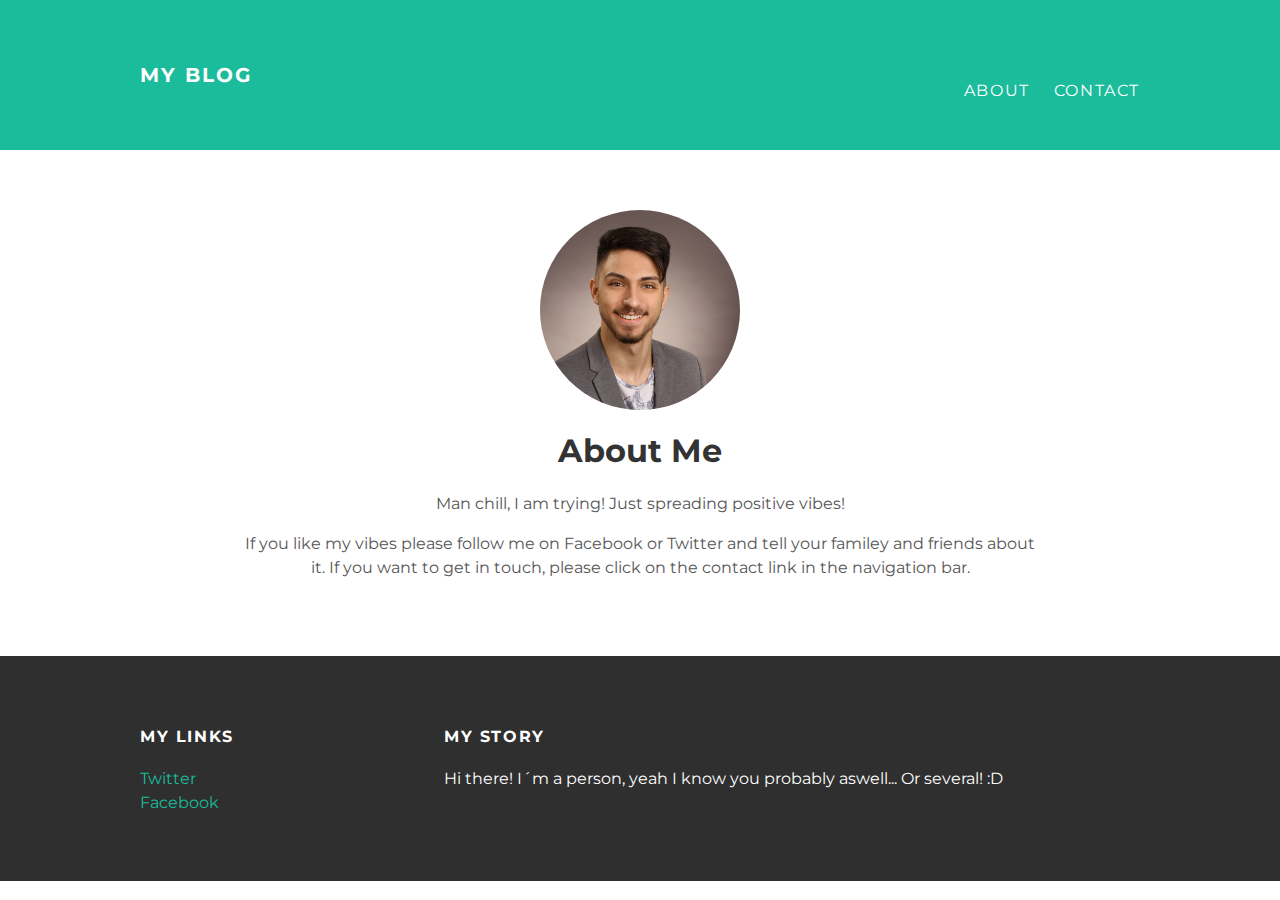
==== about.html @ 6a775ac5 "Add files via upload" ====
<!DOCTYPE html>
<html>
  <head>
    <title>My blog</title>
    <link rel="stylesheet" type="text/css" href="styles.css">
  </head>
  <body>
    <div id="header">
    <div class="container">
      <a id="header-title" href="index.html">My blog</a>
      <ul id="header-nav">
        <li><a href="about.html">About</a></li>
        <li><a href="mailto:bmarcush2@yahoo.de">Contact</a></li>
      </ul>
    </div>
    </div>
    <div id="content">
      <div class="container">
        <div class="about">
          <div class="about-author">
            <img src="me.jpg">
          </div>
          <h1 class="about-title">About Me</h1>
          <div class="about-content">
            <p>Man chill, I am trying! Just spreading positive vibes!</p>
            <p>If you like my vibes please follow me on Facebook or Twitter and tell your familey and friends about it. If you want to get in touch, please click on the contact link in the navigation bar.</p>
          </div>
        </div>
      </div>
    </div>
    <div id="footer">
    <div class="container">
      <div class="column">
        <h4>My Links</h4>
        <p>
          <a href="https://twitter.com/marcus_bozkus">Twitter</a>
          <br>
          <a href="https://www.facebook.com/marcus.bozkus">Facebook</a>
        </p>
      </div>
      <div class="column">
        <h4>My Story</h4>
        <p>Hi there! I´m a person, yeah I know you probably aswell... Or several! :D</p>
      </div>
    </div>
    </div>
  </body>
</html>
---- styles.css ----
@import url(http://fonts.googleapis.com/css?family=Montserrat:400,700);

body {
  color: #555;
  margin: 0;

  font-family: 'Montserrat', sans-serif;
}

a {
  color: #1abc9c;
  text-decoration: none;
}

a:hover {
  color: #F6A623;
}

h1, h2, h3, h4 {
  color: #333;
}

p {
  line-height: 1.5;
}

#header {
  background-color: #1abc9c;
  height: 150px;
  line-height: 150px;
}

#header a {
  color: white;
  text-decoration: none;

  text-transform: uppercase;
  letter-spacing: 0.1em;
}

#header a:hover {
  color: #222;
}

#header-title {
  display: block;
  float: left;

  font-size: 20px;
  font-weight: bold;
}

#header-nav {
  display: block;
  float: right;
}

#header-nav li {
  display: inline;
  padding-left: 20px;
  margin-top: 0;
}

.container {
  max-width: 1000px;
  margin: 0 auto;
}

#footer {
  background-color: #2f2f2f;
  padding: 50px 0;
}

.column {
  min-width: 300px;
  display: inline-block;
  vertical-align: top;
}

#footer h4 {
  color: white;
  text-transform: uppercase;
  letter-spacing: 0.1em;
}

#footer p {
  color: white;
}

.about {
  text-align: center;
}

.post, .about {
  max-width: 800px;
  margin: 0 auto;
  padding: 60px 0;
}

.post-container:nth-child(even) {
  background-color: #CCC;
}

.post-author img {
  width: 50px;
  height: 50px;
  border-radius: 50%;
  vertical-align: middle;
}

.about-author img {
  width: 200px;
  height: 200px;
  border-radius: 50%;
  vertical-align: middle;
}

.post-author span {
  margin-left: 16px;
}

.post-date, {
  color: #D2D2D2;;

  font-size: 14px;
  font-weight: bold;

  text-transform: uppercase;
  letter-spacing: 0.1em;
}
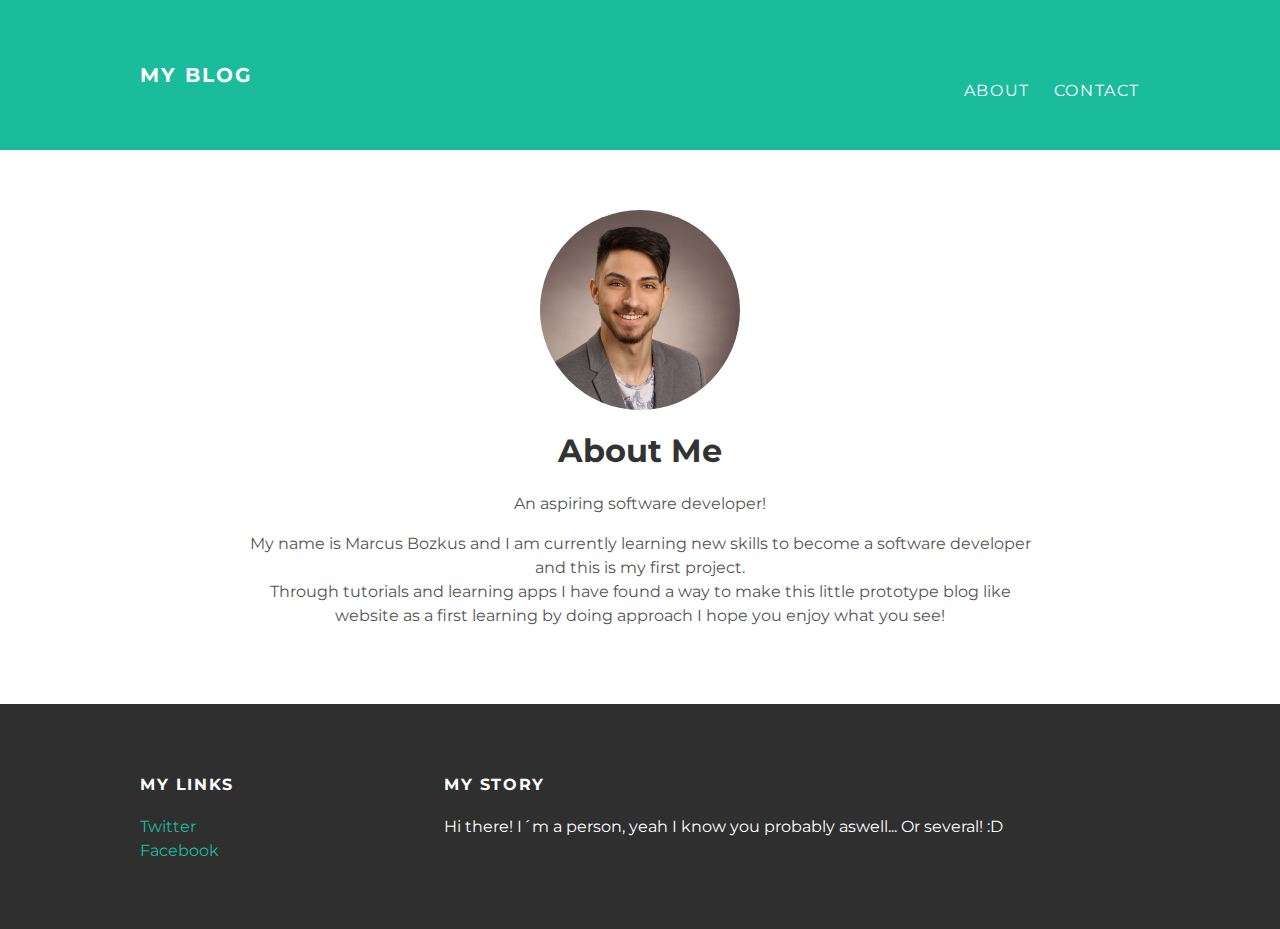
==== commit 3faf8646: "Update about.html" ====
--- a/about.html
+++ b/about.html
@@ -22,8 +22,9 @@
           </div>
           <h1 class="about-title">About Me</h1>
           <div class="about-content">
-            <p>Man chill, I am trying! Just spreading positive vibes!</p>
-            <p>If you like my vibes please follow me on Facebook or Twitter and tell your familey and friends about it. If you want to get in touch, please click on the contact link in the navigation bar.</p>
+            <p>An aspiring software developer!</p>
+            <p>My name is Marcus Bozkus and I am currently learning new skills to become a software developer and this is my first project. <br>
+            Through tutorials and learning apps I have found a way to make this little prototype blog like website as a first learning by doing approach I hope you enjoy what you see!</p>
           </div>
         </div>
       </div>
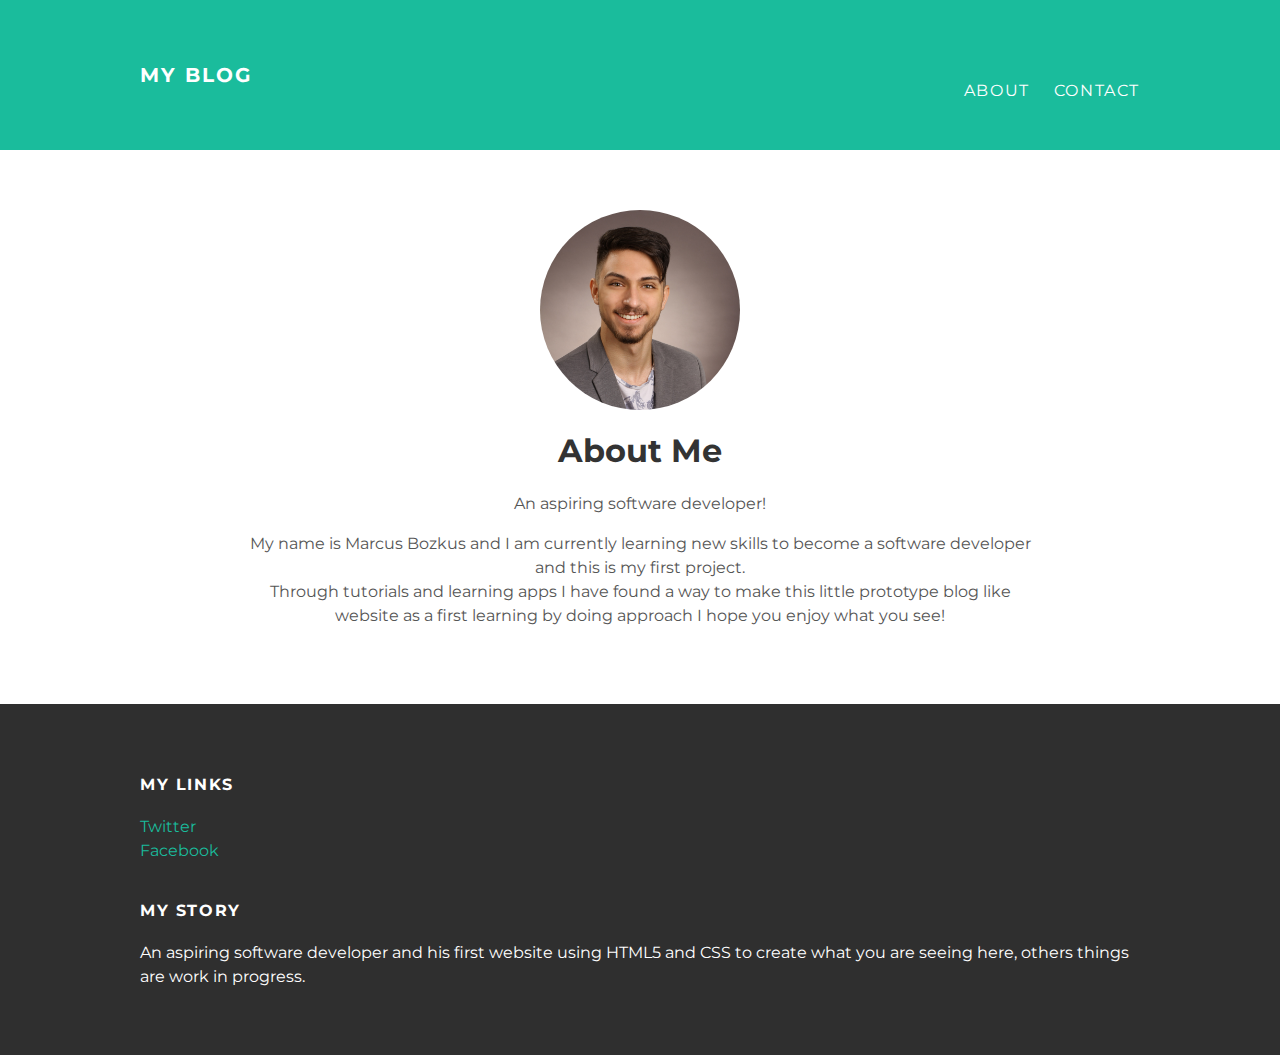
==== commit cde915ec: "Update about.html" ====
--- a/about.html
+++ b/about.html
@@ -41,7 +41,7 @@
       </div>
       <div class="column">
         <h4>My Story</h4>
-        <p>Hi there! I´m a person, yeah I know you probably aswell... Or several! :D</p>
+        <p>An aspiring software developer and his first website using HTML5 and CSS to create what you are seeing here, others things are work in progress.</p>
       </div>
     </div>
     </div>
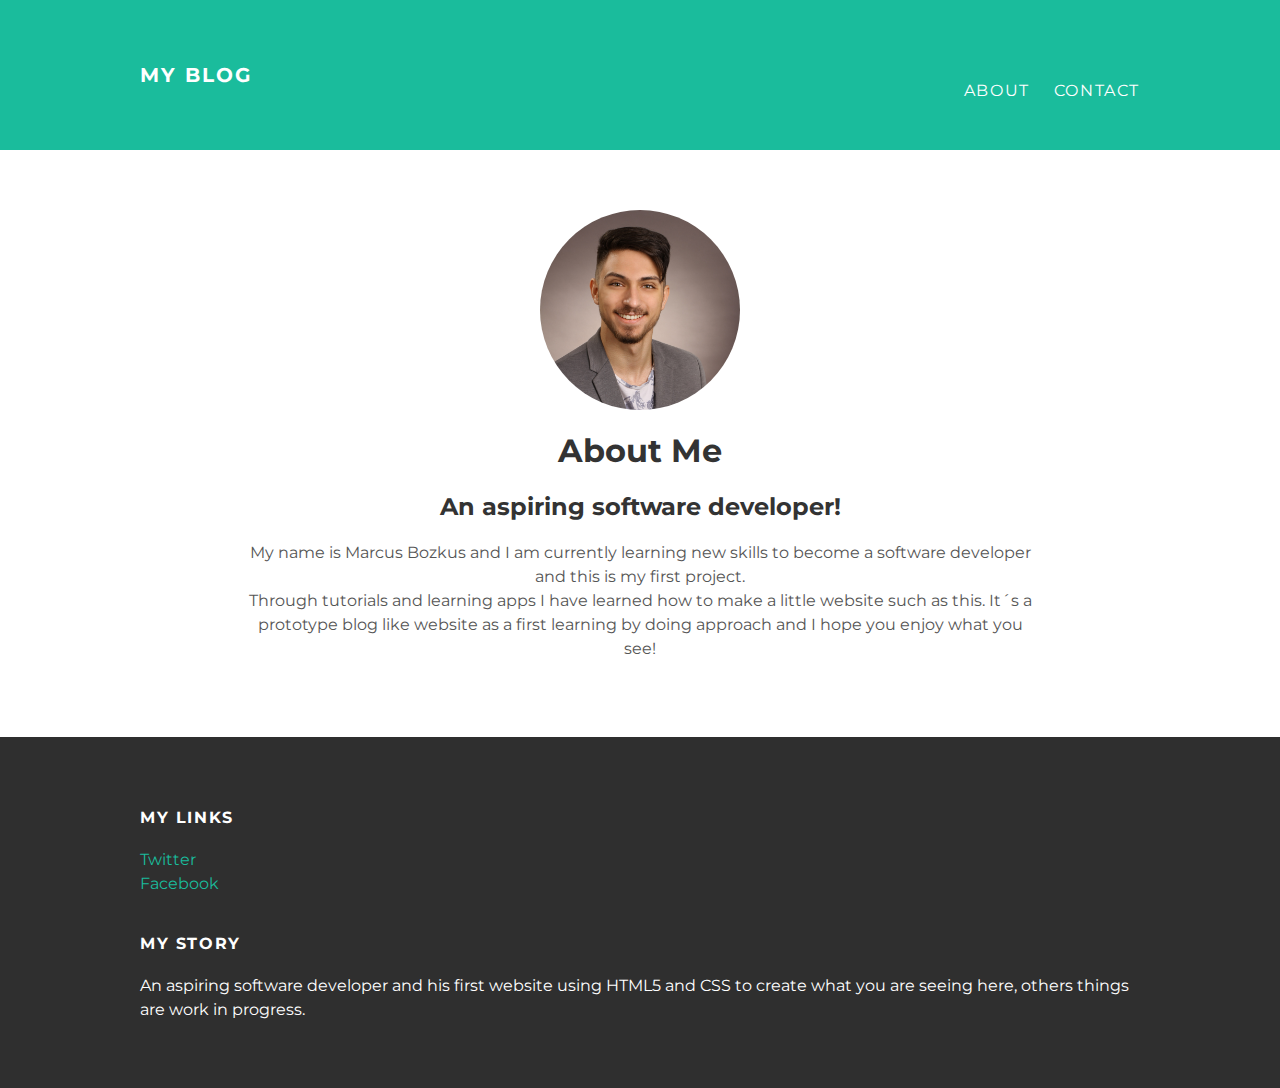
==== commit a27fd8f8: "Update about.html" ====
--- a/about.html
+++ b/about.html
@@ -22,9 +22,9 @@
           </div>
           <h1 class="about-title">About Me</h1>
           <div class="about-content">
-            <p>An aspiring software developer!</p>
+            <h2>An aspiring software developer!</h2>
             <p>My name is Marcus Bozkus and I am currently learning new skills to become a software developer and this is my first project. <br>
-            Through tutorials and learning apps I have found a way to make this little prototype blog like website as a first learning by doing approach I hope you enjoy what you see!</p>
+            Through tutorials and learning apps I have learned how to make a little website such as this. It´s a prototype blog like website as a first learning by doing approach and I hope you enjoy what you see!</p>
           </div>
         </div>
       </div>
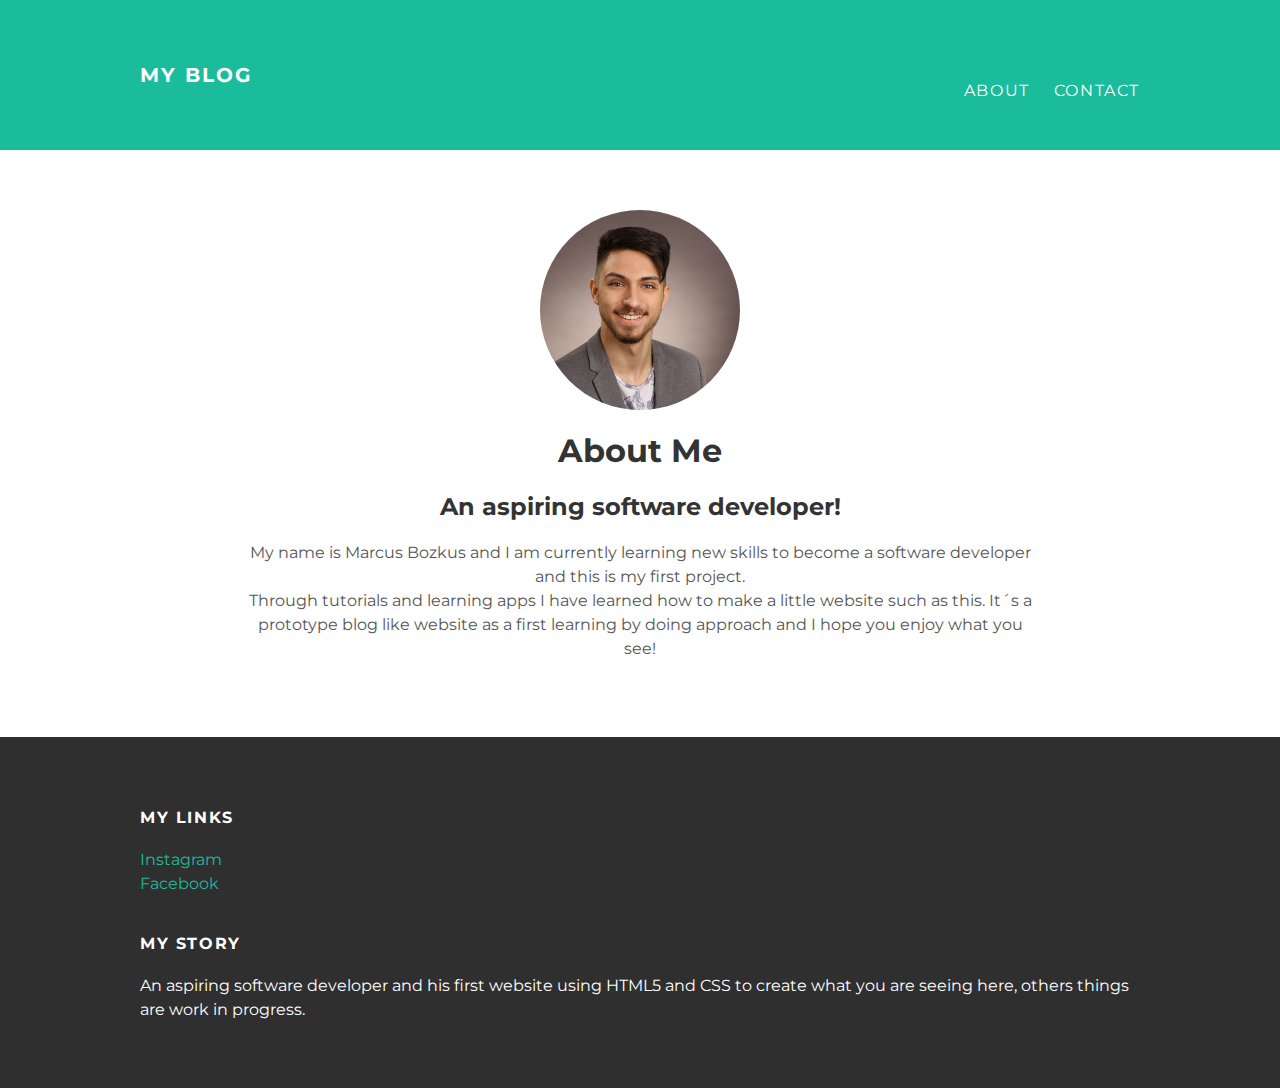
==== commit bbd7a9a3: "Update about.html" ====
--- a/about.html
+++ b/about.html
@@ -34,7 +34,7 @@
       <div class="column">
         <h4>My Links</h4>
         <p>
-          <a href="https://twitter.com/marcus_bozkus">Twitter</a>
+          <a href="https://www.instagram.com/marcus_bozkus/">Instagram</a>
           <br>
           <a href="https://www.facebook.com/marcus.bozkus">Facebook</a>
         </p>
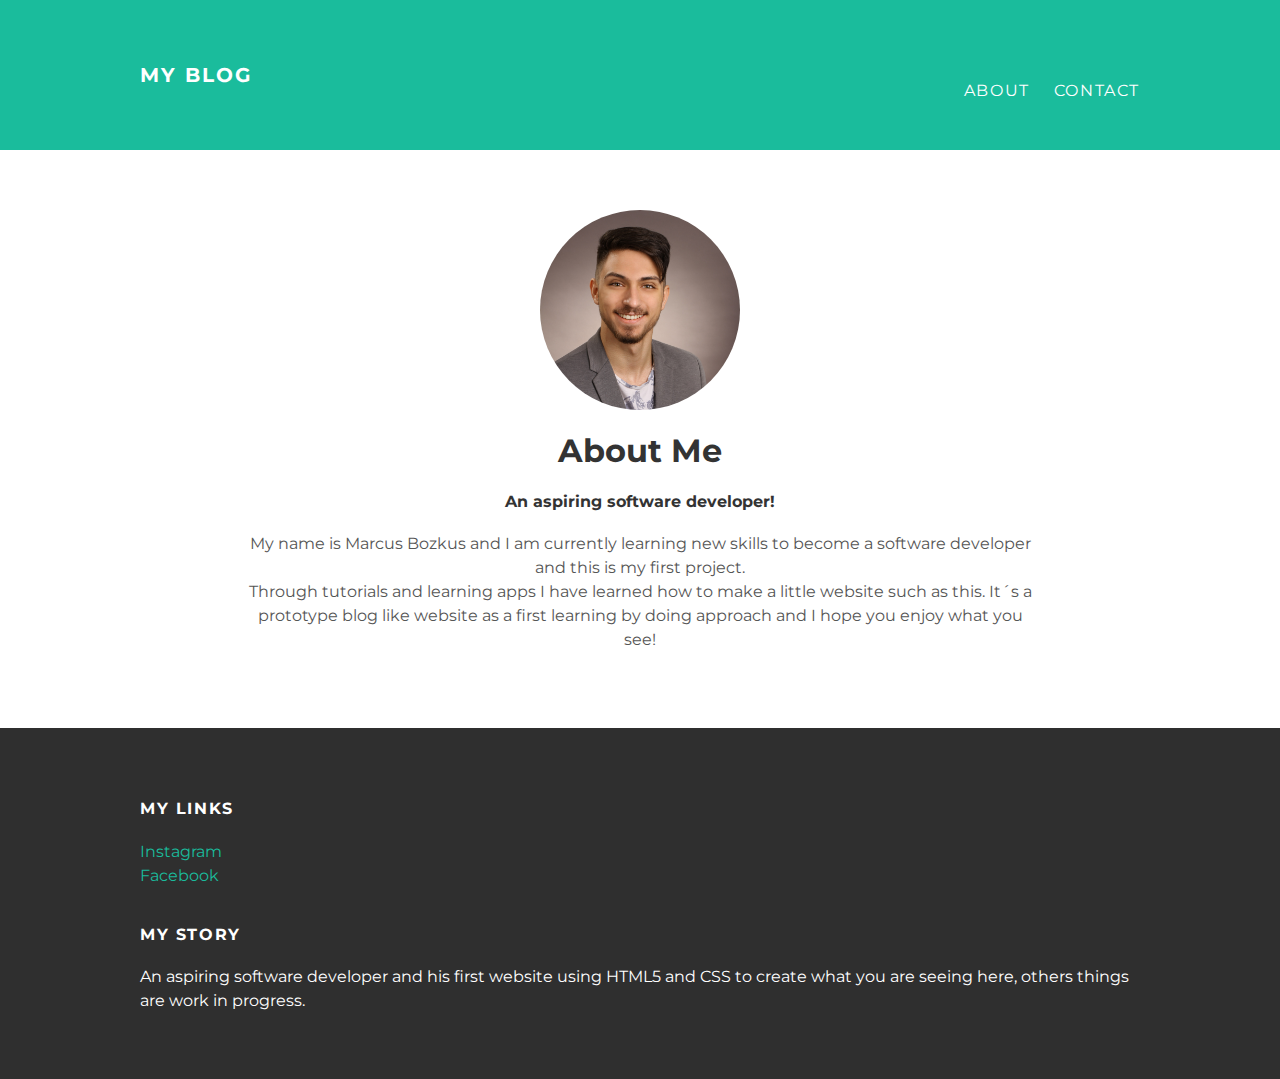
==== commit ff75b67b: "Update about.html" ====
--- a/about.html
+++ b/about.html
@@ -22,7 +22,7 @@
           </div>
           <h1 class="about-title">About Me</h1>
           <div class="about-content">
-            <h2>An aspiring software developer!</h2>
+            <h4>An aspiring software developer!</h4>
             <p>My name is Marcus Bozkus and I am currently learning new skills to become a software developer and this is my first project. <br>
             Through tutorials and learning apps I have learned how to make a little website such as this. It´s a prototype blog like website as a first learning by doing approach and I hope you enjoy what you see!</p>
           </div>
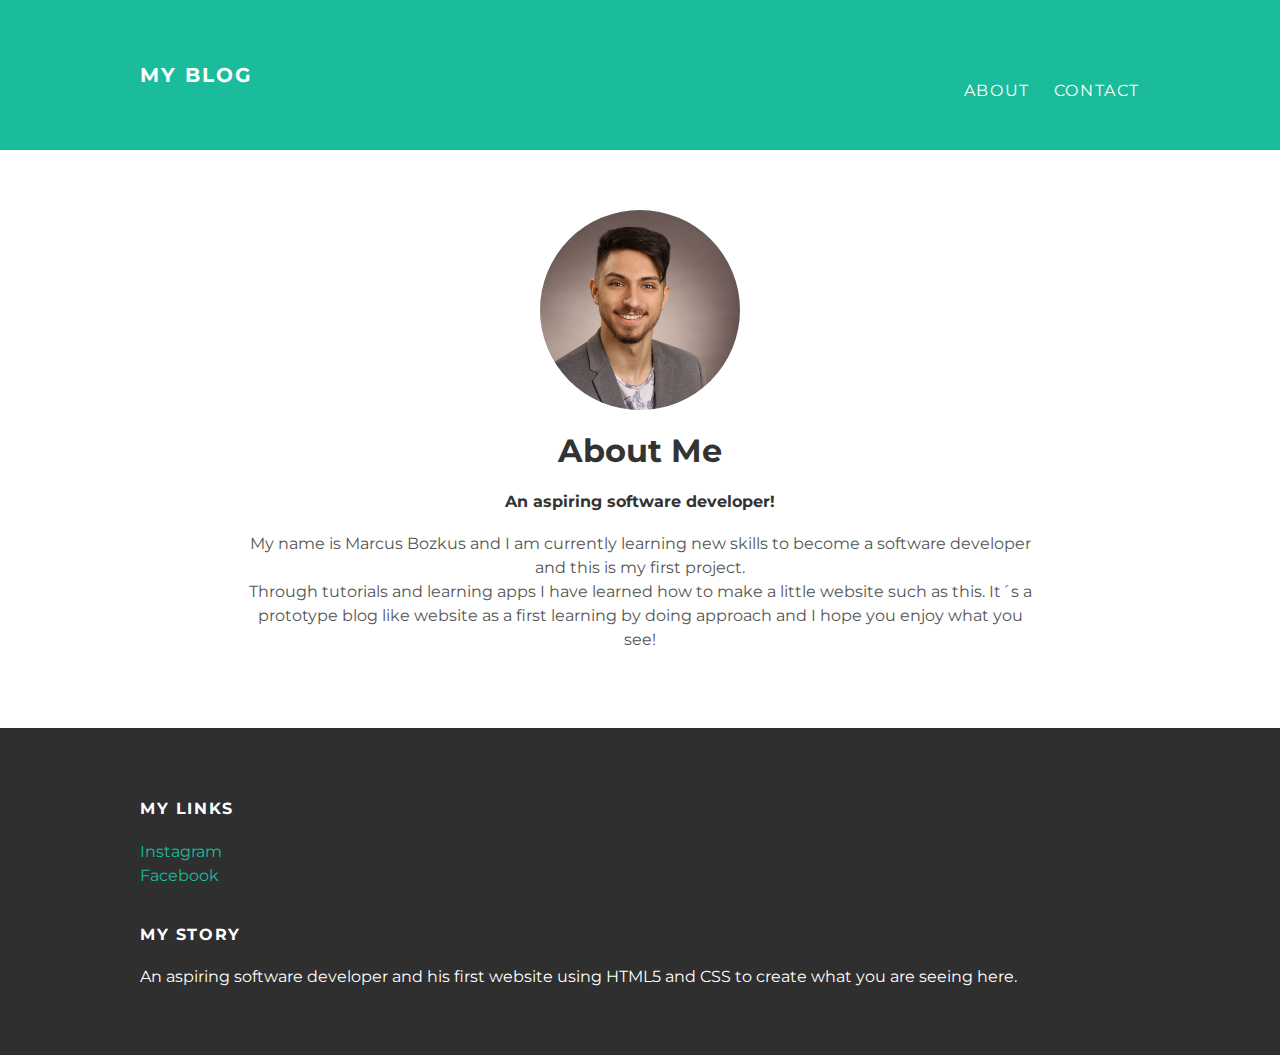
==== commit cdc09259: "Update about.html" ====
--- a/about.html
+++ b/about.html
@@ -41,7 +41,7 @@
       </div>
       <div class="column">
         <h4>My Story</h4>
-        <p>An aspiring software developer and his first website using HTML5 and CSS to create what you are seeing here, others things are work in progress.</p>
+        <p>An aspiring software developer and his first website using HTML5 and CSS to create what you are seeing here.</p>
       </div>
     </div>
     </div>
